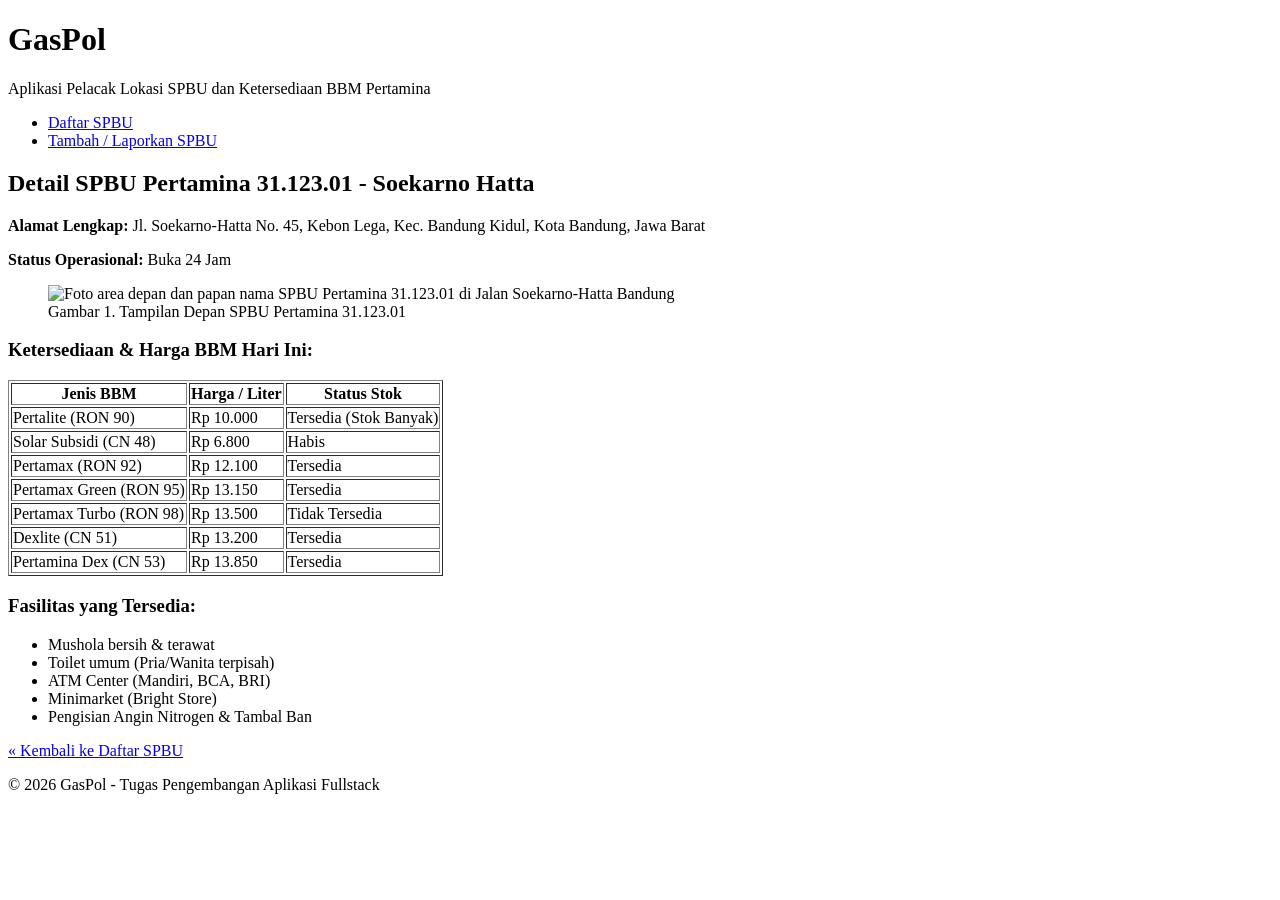
==== detail.html @ 9125baf7 "Add files via upload" ====
<!DOCTYPE html>
<html lang="id">
<head>
    <meta charset="UTF-8">
    <meta name="viewport" content="width=device-width, initial-scale=1.0">
    <title>GasPol - Detail SPBU 31.123.01</title>
</head>
<body>

    <header>
        <h1>GasPol</h1>
        <p>Aplikasi Pelacak Lokasi SPBU dan Ketersediaan BBM Pertamina</p>
    </header>

    <nav>
        <ul>
            <li><a href="index.html">Daftar SPBU</a></li>
            <li><a href="form.html">Tambah / Laporkan SPBU</a></li>
        </ul>
    </nav>

    <main>
        <article>
            <h2>Detail SPBU Pertamina 31.123.01 - Soekarno Hatta</h2>
            
            <p><strong>Alamat Lengkap:</strong> Jl. Soekarno-Hatta No. 45, Kebon Lega, Kec. Bandung Kidul, Kota Bandung, Jawa Barat</p>
            <p><strong>Status Operasional:</strong> Buka 24 Jam</p>

            <figure>
                <img src="https://via.placeholder.com/600x300?text=Foto+Lokasi+SPBU+Pertamina" alt="Foto area depan dan papan nama SPBU Pertamina 31.123.01 di Jalan Soekarno-Hatta Bandung">
                <figcaption>Gambar 1. Tampilan Depan SPBU Pertamina 31.123.01</figcaption>
            </figure>

            <h3>Ketersediaan & Harga BBM Hari Ini:</h3>
            <table border="1">
                <thead>
                    <tr>
                        <th>Jenis BBM</th>
                        <th>Harga / Liter</th>
                        <th>Status Stok</th>
                    </tr>
                </thead>
                <tbody>
                    <tr>
                        <td>Pertalite (RON 90)</td>
                        <td>Rp 10.000</td>
                        <td>Tersedia (Stok Banyak)</td>
                    </tr>
                    <tr>
                        <td>Solar Subsidi (CN 48)</td>
                        <td>Rp 6.800</td>
                        <td>Habis</td>
                    </tr>
                    <tr>
                        <td>Pertamax (RON 92)</td>
                        <td>Rp 12.100</td>
                        <td>Tersedia</td>
                    </tr>
                    <tr>
                        <td>Pertamax Green (RON 95)</td>
                        <td>Rp 13.150</td>
                        <td>Tersedia</td>
                    </tr>
                    <tr>
                        <td>Pertamax Turbo (RON 98)</td>
                        <td>Rp 13.500</td>
                        <td>Tidak Tersedia</td>
                    </tr>
                    <tr>
                        <td>Dexlite (CN 51)</td>
                        <td>Rp 13.200</td>
                        <td>Tersedia</td>
                    </tr>
                    <tr>
                        <td>Pertamina Dex (CN 53)</td>
                        <td>Rp 13.850</td>
                        <td>Tersedia</td>
                    </tr>
                </tbody>
            </table>

            <h3>Fasilitas yang Tersedia:</h3>
            <ul>
                <li>Mushola bersih & terawat</li>
                <li>Toilet umum (Pria/Wanita terpisah)</li>
                <li>ATM Center (Mandiri, BCA, BRI)</li>
                <li>Minimarket (Bright Store)</li>
                <li>Pengisian Angin Nitrogen & Tambal Ban</li>
            </ul>

            <p><a href="index.html">&laquo; Kembali ke Daftar SPBU</a></p>
        </article>
    </main>

    <footer>
        <p>&copy; 2026 GasPol - Tugas Pengembangan Aplikasi Fullstack</p>
    </footer>

</body>
</html>
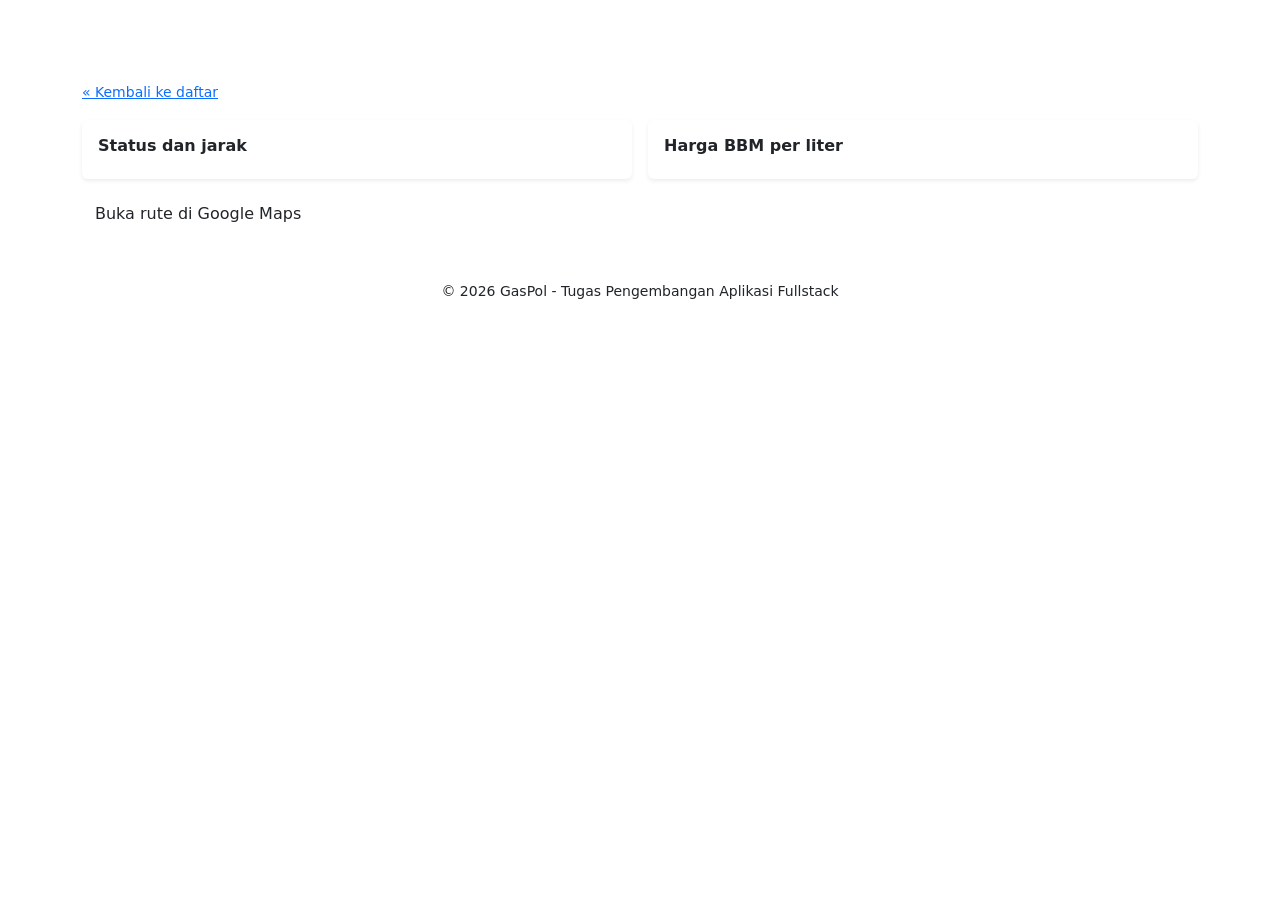
==== commit 46b3d96f: "Tambah kerangka frontend GasPol dengan Bootstrap" ====
--- a/detail.html
+++ b/detail.html
@@ -1,100 +1,49 @@
-<!DOCTYPE html>
-<html lang="id">
-<head>
-    <meta charset="UTF-8">
-    <meta name="viewport" content="width=device-width, initial-scale=1.0">
-    <title>GasPol - Detail SPBU 31.123.01</title>
-</head>
-<body>
-
-    <header>
-        <h1>GasPol</h1>
-        <p>Aplikasi Pelacak Lokasi SPBU dan Ketersediaan BBM Pertamina</p>
-    </header>
-
-    <nav>
-        <ul>
-            <li><a href="index.html">Daftar SPBU</a></li>
-            <li><a href="form.html">Tambah / Laporkan SPBU</a></li>
-        </ul>
-    </nav>
-
-    <main>
-        <article>
-            <h2>Detail SPBU Pertamina 31.123.01 - Soekarno Hatta</h2>
-            
-            <p><strong>Alamat Lengkap:</strong> Jl. Soekarno-Hatta No. 45, Kebon Lega, Kec. Bandung Kidul, Kota Bandung, Jawa Barat</p>
-            <p><strong>Status Operasional:</strong> Buka 24 Jam</p>
-
-            <figure>
-                <img src="https://via.placeholder.com/600x300?text=Foto+Lokasi+SPBU+Pertamina" alt="Foto area depan dan papan nama SPBU Pertamina 31.123.01 di Jalan Soekarno-Hatta Bandung">
-                <figcaption>Gambar 1. Tampilan Depan SPBU Pertamina 31.123.01</figcaption>
-            </figure>
-
-            <h3>Ketersediaan & Harga BBM Hari Ini:</h3>
-            <table border="1">
-                <thead>
-                    <tr>
-                        <th>Jenis BBM</th>
-                        <th>Harga / Liter</th>
-                        <th>Status Stok</th>
-                    </tr>
-                </thead>
-                <tbody>
-                    <tr>
-                        <td>Pertalite (RON 90)</td>
-                        <td>Rp 10.000</td>
-                        <td>Tersedia (Stok Banyak)</td>
-                    </tr>
-                    <tr>
-                        <td>Solar Subsidi (CN 48)</td>
-                        <td>Rp 6.800</td>
-                        <td>Habis</td>
-                    </tr>
-                    <tr>
-                        <td>Pertamax (RON 92)</td>
-                        <td>Rp 12.100</td>
-                        <td>Tersedia</td>
-                    </tr>
-                    <tr>
-                        <td>Pertamax Green (RON 95)</td>
-                        <td>Rp 13.150</td>
-                        <td>Tersedia</td>
-                    </tr>
-                    <tr>
-                        <td>Pertamax Turbo (RON 98)</td>
-                        <td>Rp 13.500</td>
-                        <td>Tidak Tersedia</td>
-                    </tr>
-                    <tr>
-                        <td>Dexlite (CN 51)</td>
-                        <td>Rp 13.200</td>
-                        <td>Tersedia</td>
-                    </tr>
-                    <tr>
-                        <td>Pertamina Dex (CN 53)</td>
-                        <td>Rp 13.850</td>
-                        <td>Tersedia</td>
-                    </tr>
-                </tbody>
-            </table>
-
-            <h3>Fasilitas yang Tersedia:</h3>
-            <ul>
-                <li>Mushola bersih & terawat</li>
-                <li>Toilet umum (Pria/Wanita terpisah)</li>
-                <li>ATM Center (Mandiri, BCA, BRI)</li>
-                <li>Minimarket (Bright Store)</li>
-                <li>Pengisian Angin Nitrogen & Tambal Ban</li>
-            </ul>
-
-            <p><a href="index.html">&laquo; Kembali ke Daftar SPBU</a></p>
-        </article>
-    </main>
-
-    <footer>
-        <p>&copy; 2026 GasPol - Tugas Pengembangan Aplikasi Fullstack</p>
-    </footer>
-
-</body>
+<!DOCTYPE html>
+<html lang="id">
+<head>
+<meta charset="UTF-8">
+<meta name="viewport" content="width=device-width, initial-scale=1">
+<title>GasPol - Detail SPBU</title>
+<link href="https://cdn.jsdelivr.net/npm/bootstrap@5.3.3/dist/css/bootstrap.min.css" rel="stylesheet">
+<link href="https://fonts.googleapis.com/css2?family=Plus+Jakarta+Sans:wght@400;600;700&display=swap" rel="stylesheet">
+<link href="css/style.css" rel="stylesheet">
+</head>
+<body>
+<nav class="navbar navbar-expand-md navbar-dark navbar-gp sticky-top">
+  <div class="container">
+    <a class="navbar-brand fw-bold" href="index.html">Gas<span class="brand-dot">Pol</span></a>
+    <button class="navbar-toggler" type="button" data-bs-toggle="collapse" data-bs-target="#menu" aria-controls="menu" aria-expanded="false" aria-label="Buka menu">
+      <span class="navbar-toggler-icon"></span>
+    </button>
+    <div class="collapse navbar-collapse" id="menu">
+      <ul class="navbar-nav ms-auto">
+        <li class="nav-item"><a class="nav-link" href="index.html">Beranda</a></li>
+        <li class="nav-item"><a class="nav-link active" href="daftar.html">Daftar SPBU</a></li>
+        <li class="nav-item"><a class="nav-link" href="form.html">Laporkan SPBU</a></li>
+      </ul>
+    </div>
+  </div>
+</nav>
+
+<main class="container py-4">
+  <a href="daftar.html" class="small">&laquo; Kembali ke daftar</a>
+  <h1 class="h3 fw-bold mt-2" id="d-nama"></h1>
+  <p class="text-secondary" id="d-alamat"></p>
+  <div class="row g-3">
+    <div class="col-12 col-md-6"><div class="card border-0 shadow-sm h-100"><div class="card-body">
+      <h2 class="h6 fw-bold">Status dan jarak</h2>
+      <p class="mb-1" id="d-status"></p><p class="mb-0 dist" id="d-jarak"></p></div></div></div>
+    <div class="col-12 col-md-6"><div class="card border-0 shadow-sm"><div class="card-body">
+      <h2 class="h6 fw-bold">Harga BBM per liter</h2>
+      <ul class="list-group list-group-flush" id="d-bbm"></ul></div></div></div>
+  </div>
+  <a id="d-rute" class="btn btn-gp mt-3" target="_blank" rel="noopener">Buka rute di Google Maps</a>
+</main>
+
+<footer class="text-center small py-4">&copy; 2026 GasPol - Tugas Pengembangan Aplikasi Fullstack</footer>
+<script src="https://cdn.jsdelivr.net/npm/bootstrap@5.3.3/dist/js/bootstrap.bundle.min.js"></script>
+<script src="js/data.js"></script>
+<script src="js/app.js"></script>
+<script>initDetail();</script>
+</body>
 </html>
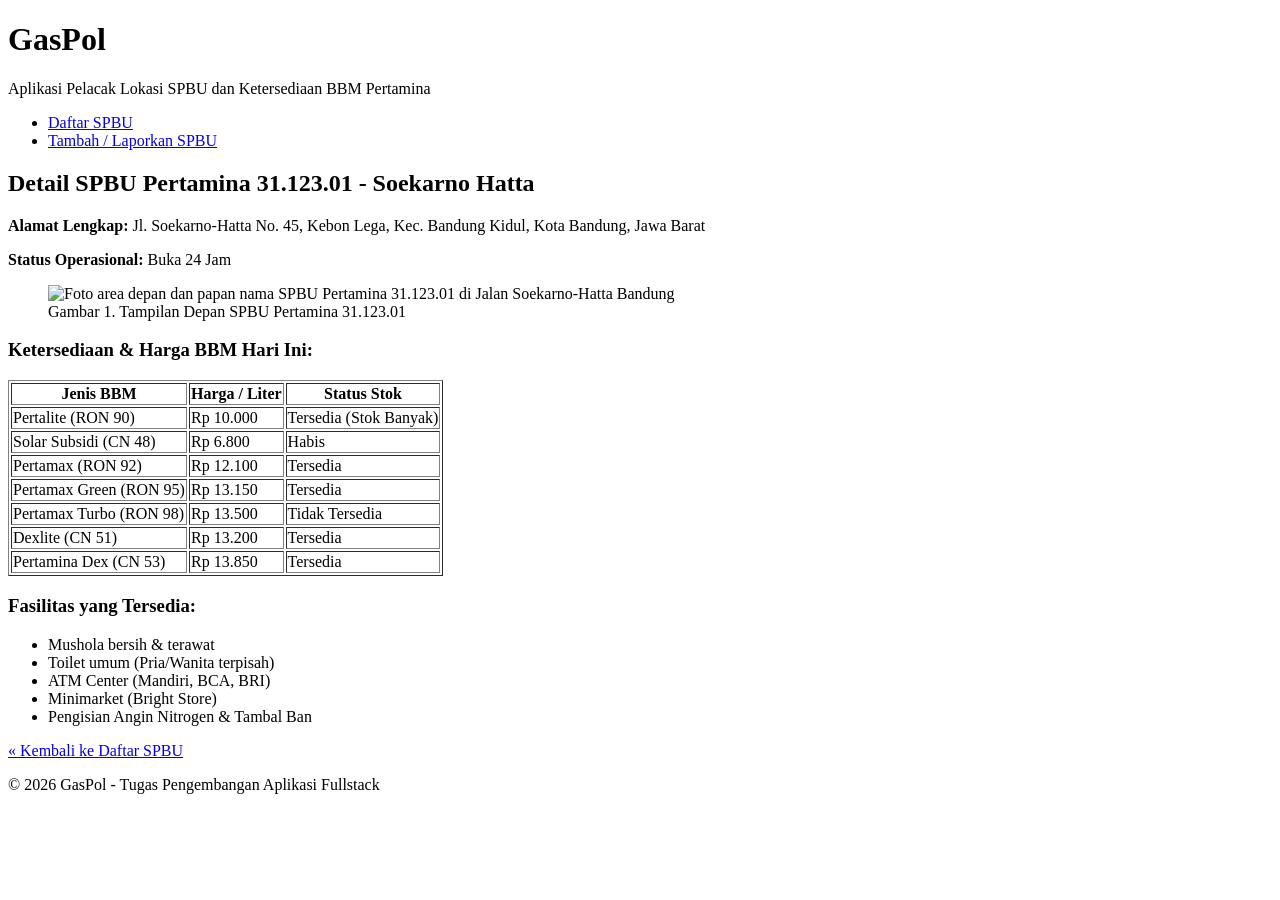
==== commit fca27eba: "git push origin main Merge branch 'main' of https://github.com/raadhii03/TUBESWEB" ====
--- a/detail.html
+++ b/detail.html
@@ -1,49 +1,100 @@
-<!DOCTYPE html>
-<html lang="id">
-<head>
-<meta charset="UTF-8">
-<meta name="viewport" content="width=device-width, initial-scale=1">
-<title>GasPol - Detail SPBU</title>
-<link href="https://cdn.jsdelivr.net/npm/bootstrap@5.3.3/dist/css/bootstrap.min.css" rel="stylesheet">
-<link href="https://fonts.googleapis.com/css2?family=Plus+Jakarta+Sans:wght@400;600;700&display=swap" rel="stylesheet">
-<link href="css/style.css" rel="stylesheet">
-</head>
-<body>
-<nav class="navbar navbar-expand-md navbar-dark navbar-gp sticky-top">
-  <div class="container">
-    <a class="navbar-brand fw-bold" href="index.html">Gas<span class="brand-dot">Pol</span></a>
-    <button class="navbar-toggler" type="button" data-bs-toggle="collapse" data-bs-target="#menu" aria-controls="menu" aria-expanded="false" aria-label="Buka menu">
-      <span class="navbar-toggler-icon"></span>
-    </button>
-    <div class="collapse navbar-collapse" id="menu">
-      <ul class="navbar-nav ms-auto">
-        <li class="nav-item"><a class="nav-link" href="index.html">Beranda</a></li>
-        <li class="nav-item"><a class="nav-link active" href="daftar.html">Daftar SPBU</a></li>
-        <li class="nav-item"><a class="nav-link" href="form.html">Laporkan SPBU</a></li>
-      </ul>
-    </div>
-  </div>
-</nav>
-
-<main class="container py-4">
-  <a href="daftar.html" class="small">&laquo; Kembali ke daftar</a>
-  <h1 class="h3 fw-bold mt-2" id="d-nama"></h1>
-  <p class="text-secondary" id="d-alamat"></p>
-  <div class="row g-3">
-    <div class="col-12 col-md-6"><div class="card border-0 shadow-sm h-100"><div class="card-body">
-      <h2 class="h6 fw-bold">Status dan jarak</h2>
-      <p class="mb-1" id="d-status"></p><p class="mb-0 dist" id="d-jarak"></p></div></div></div>
-    <div class="col-12 col-md-6"><div class="card border-0 shadow-sm"><div class="card-body">
-      <h2 class="h6 fw-bold">Harga BBM per liter</h2>
-      <ul class="list-group list-group-flush" id="d-bbm"></ul></div></div></div>
-  </div>
-  <a id="d-rute" class="btn btn-gp mt-3" target="_blank" rel="noopener">Buka rute di Google Maps</a>
-</main>
-
-<footer class="text-center small py-4">&copy; 2026 GasPol - Tugas Pengembangan Aplikasi Fullstack</footer>
-<script src="https://cdn.jsdelivr.net/npm/bootstrap@5.3.3/dist/js/bootstrap.bundle.min.js"></script>
-<script src="js/data.js"></script>
-<script src="js/app.js"></script>
-<script>initDetail();</script>
-</body>
+<!DOCTYPE html>
+<html lang="id">
+<head>
+    <meta charset="UTF-8">
+    <meta name="viewport" content="width=device-width, initial-scale=1.0">
+    <title>GasPol - Detail SPBU 31.123.01</title>
+</head>
+<body>
+
+    <header>
+        <h1>GasPol</h1>
+        <p>Aplikasi Pelacak Lokasi SPBU dan Ketersediaan BBM Pertamina</p>
+    </header>
+
+    <nav>
+        <ul>
+            <li><a href="index.html">Daftar SPBU</a></li>
+            <li><a href="form.html">Tambah / Laporkan SPBU</a></li>
+        </ul>
+    </nav>
+
+    <main>
+        <article>
+            <h2>Detail SPBU Pertamina 31.123.01 - Soekarno Hatta</h2>
+            
+            <p><strong>Alamat Lengkap:</strong> Jl. Soekarno-Hatta No. 45, Kebon Lega, Kec. Bandung Kidul, Kota Bandung, Jawa Barat</p>
+            <p><strong>Status Operasional:</strong> Buka 24 Jam</p>
+
+            <figure>
+                <img src="https://via.placeholder.com/600x300?text=Foto+Lokasi+SPBU+Pertamina" alt="Foto area depan dan papan nama SPBU Pertamina 31.123.01 di Jalan Soekarno-Hatta Bandung">
+                <figcaption>Gambar 1. Tampilan Depan SPBU Pertamina 31.123.01</figcaption>
+            </figure>
+
+            <h3>Ketersediaan & Harga BBM Hari Ini:</h3>
+            <table border="1">
+                <thead>
+                    <tr>
+                        <th>Jenis BBM</th>
+                        <th>Harga / Liter</th>
+                        <th>Status Stok</th>
+                    </tr>
+                </thead>
+                <tbody>
+                    <tr>
+                        <td>Pertalite (RON 90)</td>
+                        <td>Rp 10.000</td>
+                        <td>Tersedia (Stok Banyak)</td>
+                    </tr>
+                    <tr>
+                        <td>Solar Subsidi (CN 48)</td>
+                        <td>Rp 6.800</td>
+                        <td>Habis</td>
+                    </tr>
+                    <tr>
+                        <td>Pertamax (RON 92)</td>
+                        <td>Rp 12.100</td>
+                        <td>Tersedia</td>
+                    </tr>
+                    <tr>
+                        <td>Pertamax Green (RON 95)</td>
+                        <td>Rp 13.150</td>
+                        <td>Tersedia</td>
+                    </tr>
+                    <tr>
+                        <td>Pertamax Turbo (RON 98)</td>
+                        <td>Rp 13.500</td>
+                        <td>Tidak Tersedia</td>
+                    </tr>
+                    <tr>
+                        <td>Dexlite (CN 51)</td>
+                        <td>Rp 13.200</td>
+                        <td>Tersedia</td>
+                    </tr>
+                    <tr>
+                        <td>Pertamina Dex (CN 53)</td>
+                        <td>Rp 13.850</td>
+                        <td>Tersedia</td>
+                    </tr>
+                </tbody>
+            </table>
+
+            <h3>Fasilitas yang Tersedia:</h3>
+            <ul>
+                <li>Mushola bersih & terawat</li>
+                <li>Toilet umum (Pria/Wanita terpisah)</li>
+                <li>ATM Center (Mandiri, BCA, BRI)</li>
+                <li>Minimarket (Bright Store)</li>
+                <li>Pengisian Angin Nitrogen & Tambal Ban</li>
+            </ul>
+
+            <p><a href="index.html">&laquo; Kembali ke Daftar SPBU</a></p>
+        </article>
+    </main>
+
+    <footer>
+        <p>&copy; 2026 GasPol - Tugas Pengembangan Aplikasi Fullstack</p>
+    </footer>
+
+</body>
 </html>
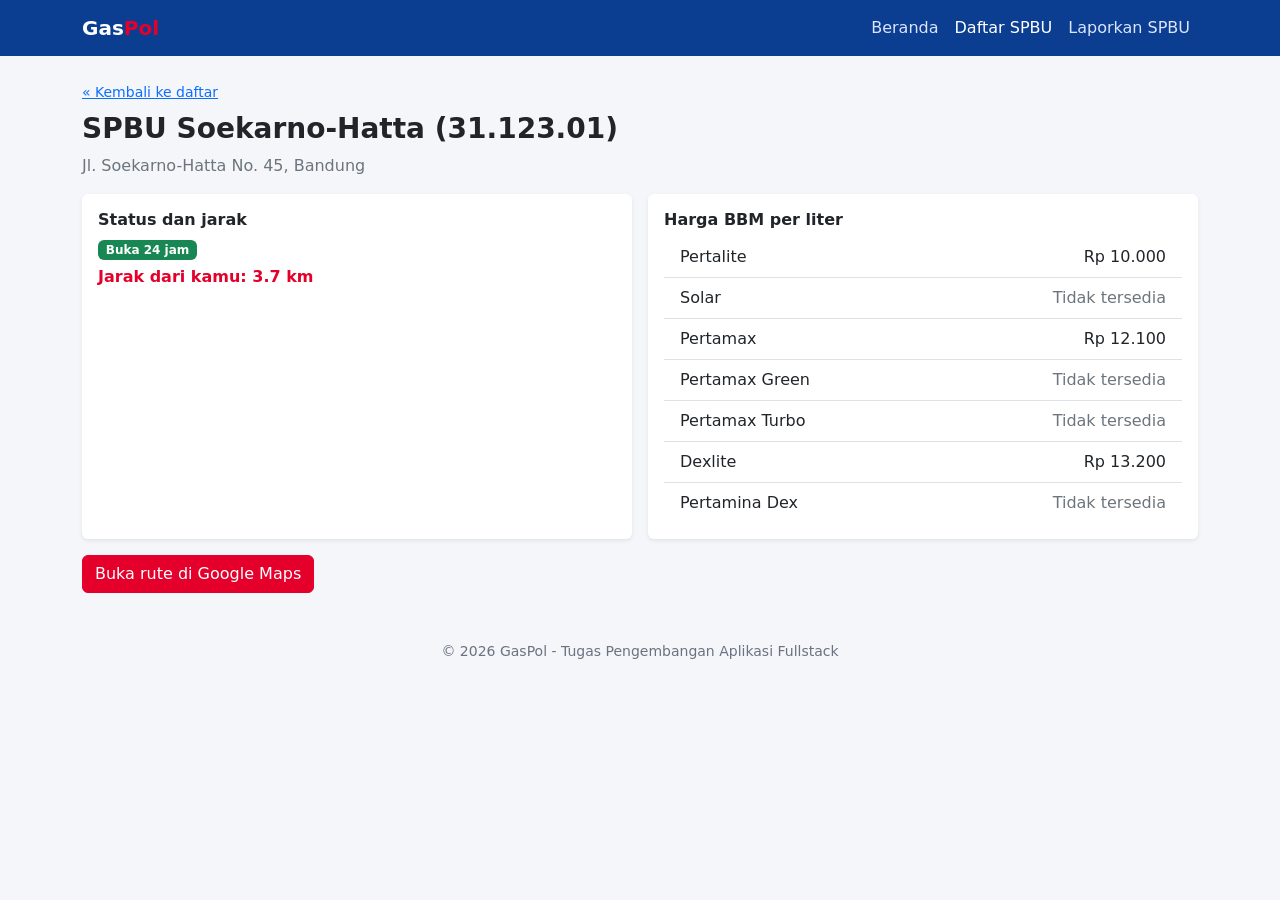
==== commit b5cbc631: "MENAMBAHKAN STYLE CSS DAN DATA JS" ====
--- a/detail.html
+++ b/detail.html
@@ -1,100 +1,49 @@
 <!DOCTYPE html>
 <html lang="id">
 <head>
-    <meta charset="UTF-8">
-    <meta name="viewport" content="width=device-width, initial-scale=1.0">
-    <title>GasPol - Detail SPBU 31.123.01</title>
+<meta charset="UTF-8">
+<meta name="viewport" content="width=device-width, initial-scale=1">
+<title>GasPol - Detail SPBU</title>
+<link href="https://cdn.jsdelivr.net/npm/bootstrap@5.3.3/dist/css/bootstrap.min.css" rel="stylesheet">
+<link href="https://fonts.googleapis.com/css2?family=Plus+Jakarta+Sans:wght@400;600;700&display=swap" rel="stylesheet">
+<link href="css/style.css" rel="stylesheet">
 </head>
 <body>
+<nav class="navbar navbar-expand-md navbar-dark navbar-gp sticky-top">
+  <div class="container">
+    <a class="navbar-brand fw-bold" href="index.html">Gas<span class="brand-dot">Pol</span></a>
+    <button class="navbar-toggler" type="button" data-bs-toggle="collapse" data-bs-target="#menu" aria-controls="menu" aria-expanded="false" aria-label="Buka menu">
+      <span class="navbar-toggler-icon"></span>
+    </button>
+    <div class="collapse navbar-collapse" id="menu">
+      <ul class="navbar-nav ms-auto">
+        <li class="nav-item"><a class="nav-link" href="index.html">Beranda</a></li>
+        <li class="nav-item"><a class="nav-link active" href="daftar.html">Daftar SPBU</a></li>
+        <li class="nav-item"><a class="nav-link" href="form.html">Laporkan SPBU</a></li>
+      </ul>
+    </div>
+  </div>
+</nav>
 
-    <header>
-        <h1>GasPol</h1>
-        <p>Aplikasi Pelacak Lokasi SPBU dan Ketersediaan BBM Pertamina</p>
-    </header>
+<main class="container py-4">
+  <a href="daftar.html" class="small">&laquo; Kembali ke daftar</a>
+  <h1 class="h3 fw-bold mt-2" id="d-nama"></h1>
+  <p class="text-secondary" id="d-alamat"></p>
+  <div class="row g-3">
+    <div class="col-12 col-md-6"><div class="card border-0 shadow-sm h-100"><div class="card-body">
+      <h2 class="h6 fw-bold">Status dan jarak</h2>
+      <p class="mb-1" id="d-status"></p><p class="mb-0 dist" id="d-jarak"></p></div></div></div>
+    <div class="col-12 col-md-6"><div class="card border-0 shadow-sm"><div class="card-body">
+      <h2 class="h6 fw-bold">Harga BBM per liter</h2>
+      <ul class="list-group list-group-flush" id="d-bbm"></ul></div></div></div>
+  </div>
+  <a id="d-rute" class="btn btn-gp mt-3" target="_blank" rel="noopener">Buka rute di Google Maps</a>
+</main>
 
-    <nav>
-        <ul>
-            <li><a href="index.html">Daftar SPBU</a></li>
-            <li><a href="form.html">Tambah / Laporkan SPBU</a></li>
-        </ul>
-    </nav>
-
-    <main>
-        <article>
-            <h2>Detail SPBU Pertamina 31.123.01 - Soekarno Hatta</h2>
-            
-            <p><strong>Alamat Lengkap:</strong> Jl. Soekarno-Hatta No. 45, Kebon Lega, Kec. Bandung Kidul, Kota Bandung, Jawa Barat</p>
-            <p><strong>Status Operasional:</strong> Buka 24 Jam</p>
-
-            <figure>
-                <img src="https://via.placeholder.com/600x300?text=Foto+Lokasi+SPBU+Pertamina" alt="Foto area depan dan papan nama SPBU Pertamina 31.123.01 di Jalan Soekarno-Hatta Bandung">
-                <figcaption>Gambar 1. Tampilan Depan SPBU Pertamina 31.123.01</figcaption>
-            </figure>
-
-            <h3>Ketersediaan & Harga BBM Hari Ini:</h3>
-            <table border="1">
-                <thead>
-                    <tr>
-                        <th>Jenis BBM</th>
-                        <th>Harga / Liter</th>
-                        <th>Status Stok</th>
-                    </tr>
-                </thead>
-                <tbody>
-                    <tr>
-                        <td>Pertalite (RON 90)</td>
-                        <td>Rp 10.000</td>
-                        <td>Tersedia (Stok Banyak)</td>
-                    </tr>
-                    <tr>
-                        <td>Solar Subsidi (CN 48)</td>
-                        <td>Rp 6.800</td>
-                        <td>Habis</td>
-                    </tr>
-                    <tr>
-                        <td>Pertamax (RON 92)</td>
-                        <td>Rp 12.100</td>
-                        <td>Tersedia</td>
-                    </tr>
-                    <tr>
-                        <td>Pertamax Green (RON 95)</td>
-                        <td>Rp 13.150</td>
-                        <td>Tersedia</td>
-                    </tr>
-                    <tr>
-                        <td>Pertamax Turbo (RON 98)</td>
-                        <td>Rp 13.500</td>
-                        <td>Tidak Tersedia</td>
-                    </tr>
-                    <tr>
-                        <td>Dexlite (CN 51)</td>
-                        <td>Rp 13.200</td>
-                        <td>Tersedia</td>
-                    </tr>
-                    <tr>
-                        <td>Pertamina Dex (CN 53)</td>
-                        <td>Rp 13.850</td>
-                        <td>Tersedia</td>
-                    </tr>
-                </tbody>
-            </table>
-
-            <h3>Fasilitas yang Tersedia:</h3>
-            <ul>
-                <li>Mushola bersih & terawat</li>
-                <li>Toilet umum (Pria/Wanita terpisah)</li>
-                <li>ATM Center (Mandiri, BCA, BRI)</li>
-                <li>Minimarket (Bright Store)</li>
-                <li>Pengisian Angin Nitrogen & Tambal Ban</li>
-            </ul>
-
-            <p><a href="index.html">&laquo; Kembali ke Daftar SPBU</a></p>
-        </article>
-    </main>
-
-    <footer>
-        <p>&copy; 2026 GasPol - Tugas Pengembangan Aplikasi Fullstack</p>
-    </footer>
-
+<footer class="text-center small py-4">&copy; 2026 GasPol - Tugas Pengembangan Aplikasi Fullstack</footer>
+<script src="https://cdn.jsdelivr.net/npm/bootstrap@5.3.3/dist/js/bootstrap.bundle.min.js"></script>
+<script src="js/data.js"></script>
+<script src="js/app.js"></script>
+<script>initDetail();</script>
 </body>
 </html>
--- a/css/style.css
+++ b/css/style.css
@@ -0,0 +1,14 @@
+:root{--gp-blue:#0b3d91;--gp-red:#e4002b;--gp-bg:#f4f6fa}
+body{font-family:'Plus Jakarta Sans',system-ui,sans-serif;background:var(--gp-bg)}
+.navbar-gp{background:var(--gp-blue)}
+.navbar-gp .nav-link{color:#dbe5ff}
+.navbar-gp .nav-link.active,.navbar-gp .nav-link:hover{color:#fff}
+.brand-dot{color:var(--gp-red)}
+.btn-gp{background:var(--gp-red);border-color:var(--gp-red);color:#fff}
+.btn-gp:hover{background:#bf0024;border-color:#bf0024;color:#fff}
+#map{height:420px;border-radius:.75rem}
+.stat-num{font-size:2rem;font-weight:700;color:var(--gp-blue)}
+.spbu-item{border-left:4px solid var(--gp-blue)}
+.spbu-item.tutup{border-left-color:#9aa3b2;opacity:.75}
+.dist{font-weight:700;color:var(--gp-red);white-space:nowrap}
+footer{color:#6b7280}
